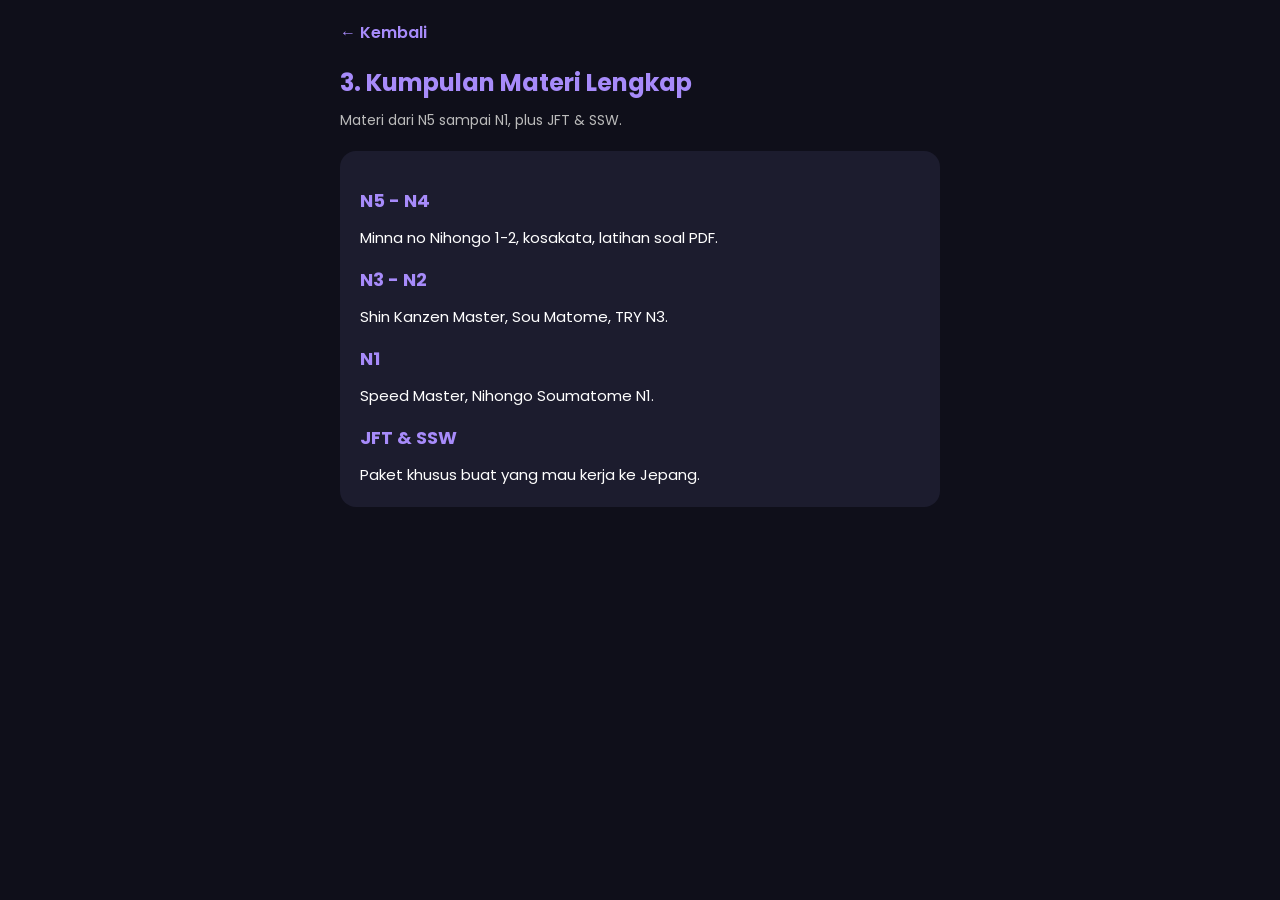
==== materi.html @ 17aa1c59 "Add initial HTML structure for materi page" ====
<!DOCTYPE html><html lang="id"><head><meta charset="UTF-8"><meta name="viewport" content="width=device-width, initial-scale=1.0"><title>Materi</title><link rel="stylesheet" href="style.css"></head><body><div class="container"><a href="index.html" class="back-btn">← Kembali</a><h1>3. Kumpulan Materi Lengkap</h1><p class="desc">Materi dari N5 sampai N1, plus JFT & SSW.</p><div class="content-box"><h2>N5 - N4</h2><p>Minna no Nihongo 1-2, kosakata, latihan soal PDF.</p><h2>N3 - N2</h2><p>Shin Kanzen Master, Sou Matome, TRY N3.</p><h2>N1</h2><p>Speed Master, Nihongo Soumatome N1.</p><h2>JFT & SSW</h2><p>Paket khusus buat yang mau kerja ke Jepang.</p></div></div></body></html>
---- style.css ----
@import url('https://fonts.googleapis.com/css2?family=Poppins:wght@400;600;700&display=swap');
* { margin:0; padding:0; box-sizing:border-box; font-family:'Poppins',sans-serif; }
body { background:#0f0f1a; color:#fff; display:flex; justify-content:center; padding:20px; min-height:100vh; }
.container { max-width:600px; width:100%; }
.back-btn { display:inline-block; margin-bottom:20px; color:#a78bfa; text-decoration:none; font-weight:600; }
h1 { font-size:24px; margin-bottom:10px; color:#a78bfa; }
.desc { color:#bbb; margin-bottom:20px; font-size:14px; }
.content-box { background:#1c1c2e; border-radius:16px; padding:20px; margin-bottom:20px; line-height:1.7; font-size:15px; }
.menu-btn { display:flex; justify-content:space-between; align-items:center; background:#1c1c2e; padding:18px; border-radius:14px; margin-bottom:12px; text-decoration:none; color:#fff; font-weight:600; transition:0.2s; }
.menu-btn:hover { background:#2a2a4a; transform:translateY(-2px); }
.menu-btn span { color:#a78bfa; }
.btn-discord { display:block; text-align:center; background:#5865F2; color:#fff; padding:15px; border-radius:12px; text-decoration:none; font-weight:700; margin-top:10px; }
.profile { width:120px; height:120px; border-radius:50%; object-fit:cover; display:block; margin:0 auto 15px auto; border:3px solid #a78bfa; }
h2 { color:#a78bfa; margin:15px 0 8px 0; font-size:18px; }
ul { margin-left:20px; }
li { margin-bottom:6px; }
a { color:#a78bfa; }
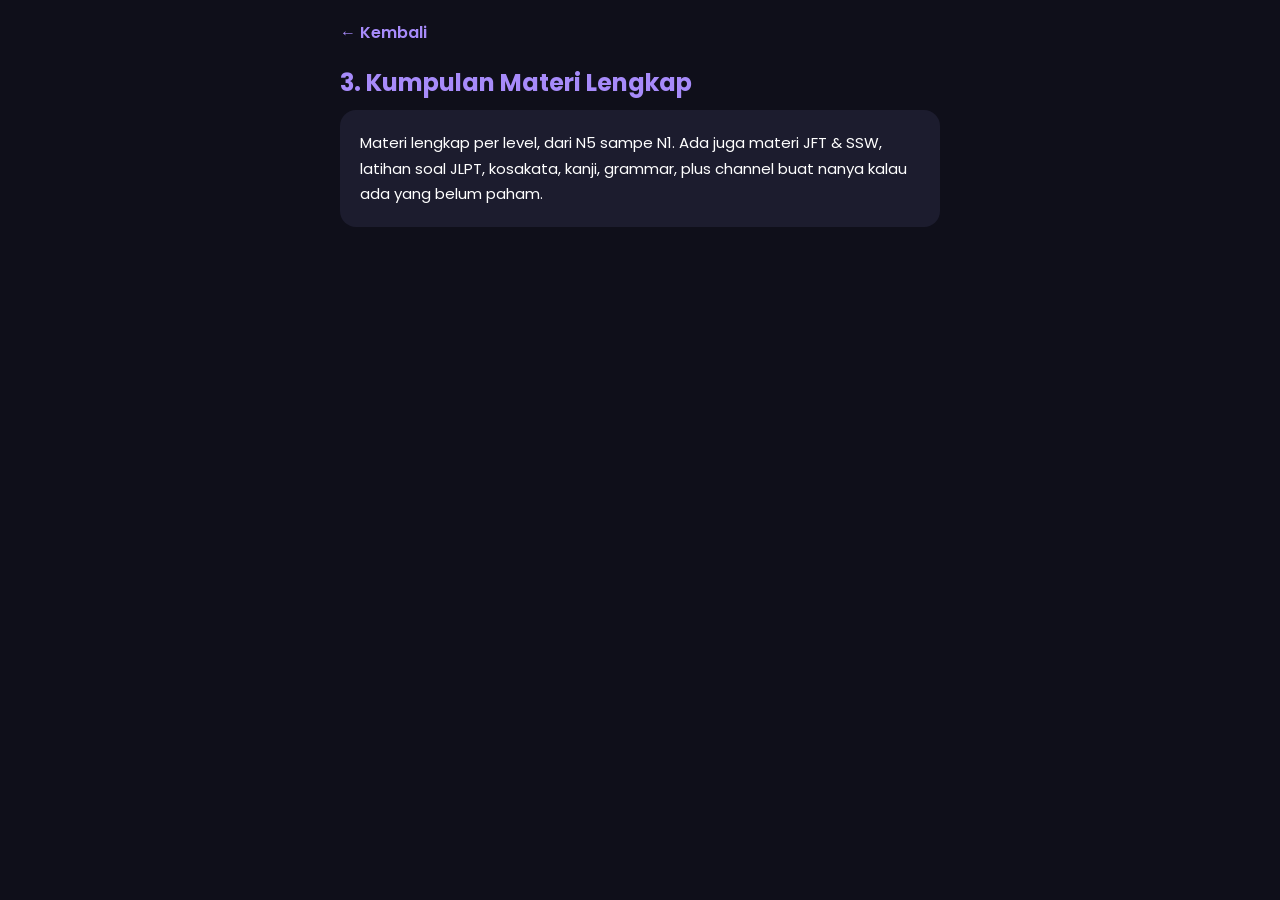
==== commit b5e6fe41: "Revise materi.html for improved content clarity Updated the content and structure of the materi.html" ====
--- a/materi.html
+++ b/materi.html
@@ -1 +1,18 @@
-<!DOCTYPE html><html lang="id"><head><meta charset="UTF-8"><meta name="viewport" content="width=device-width, initial-scale=1.0"><title>Materi</title><link rel="stylesheet" href="style.css"></head><body><div class="container"><a href="index.html" class="back-btn">← Kembali</a><h1>3. Kumpulan Materi Lengkap</h1><p class="desc">Materi dari N5 sampai N1, plus JFT & SSW.</p><div class="content-box"><h2>N5 - N4</h2><p>Minna no Nihongo 1-2, kosakata, latihan soal PDF.</p><h2>N3 - N2</h2><p>Shin Kanzen Master, Sou Matome, TRY N3.</p><h2>N1</h2><p>Speed Master, Nihongo Soumatome N1.</p><h2>JFT & SSW</h2><p>Paket khusus buat yang mau kerja ke Jepang.</p></div></div></body></html>
+<!DOCTYPE html>
+<html lang="id">
+<head>
+<meta charset="UTF-8">
+<meta name="viewport" content="width=device-width, initial-scale=1.0">
+<title>Kumpulan Materi Lengkap</title>
+<link rel="stylesheet" href="style.css">
+</head>
+<body>
+<div class="container">
+  <a href="index.html" class="back-btn">← Kembali</a>
+  <h1>3. Kumpulan Materi Lengkap</h1>
+  <div class="content-box">
+    Materi lengkap per level, dari N5 sampe N1. Ada juga materi JFT & SSW, latihan soal JLPT, kosakata, kanji, grammar, plus channel buat nanya kalau ada yang belum paham.
+  </div>
+</div>
+</body>
+</html>
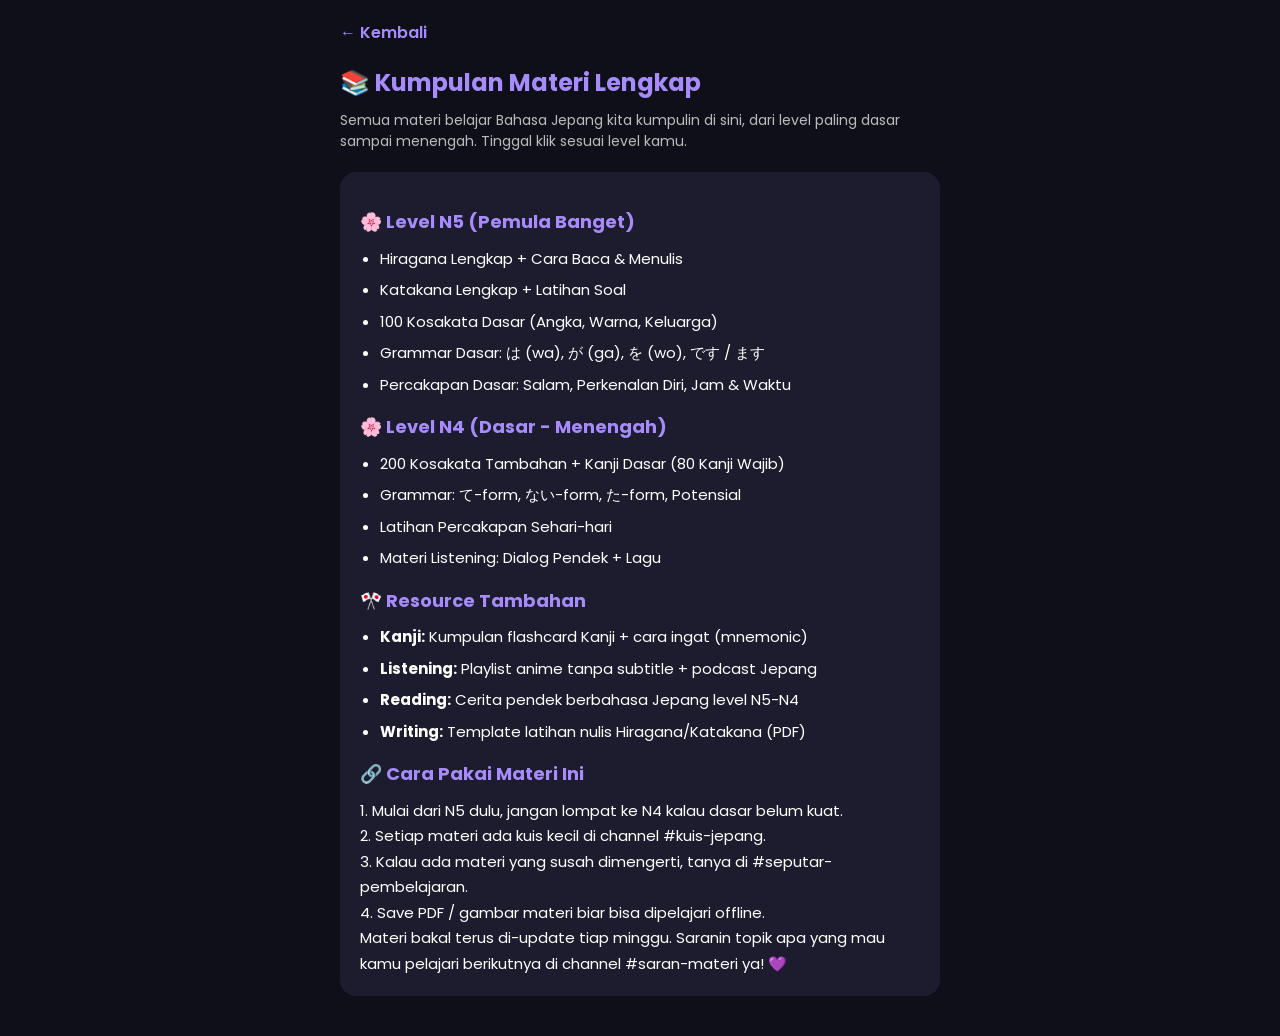
==== commit ef5b86bf: "Update materi.html" ====
--- a/materi.html
+++ b/materi.html
@@ -1,18 +1,53 @@
 <!DOCTYPE html>
 <html lang="id">
 <head>
-<meta charset="UTF-8">
-<meta name="viewport" content="width=device-width, initial-scale=1.0">
-<title>Kumpulan Materi Lengkap</title>
-<link rel="stylesheet" href="style.css">
+  <meta charset="UTF-8">
+  <meta name="viewport" content="width=device-width, initial-scale=1.0">
+  <title>Kumpulan Materi Lengkap - Shadow Garden</title>
+  <link rel="stylesheet" href="style.css">
 </head>
 <body>
-<div class="container">
-  <a href="index.html" class="back-btn">← Kembali</a>
-  <h1>3. Kumpulan Materi Lengkap</h1>
-  <div class="content-box">
-    Materi lengkap per level, dari N5 sampe N1. Ada juga materi JFT & SSW, latihan soal JLPT, kosakata, kanji, grammar, plus channel buat nanya kalau ada yang belum paham.
+  <div class="container">
+    <a href="index.html" class="back-btn">← Kembali</a>
+    <h1>📚 Kumpulan Materi Lengkap</h1>
+    <p class="desc">
+      Semua materi belajar Bahasa Jepang kita kumpulin di sini, dari level paling dasar sampai menengah. Tinggal klik sesuai level kamu.
+    </p>
+
+    <div class="content-box">
+      <h2>🌸 Level N5 (Pemula Banget)</h2>
+      <ul>
+        <li>Hiragana Lengkap + Cara Baca & Menulis</li>
+        <li>Katakana Lengkap + Latihan Soal</li>
+        <li>100 Kosakata Dasar (Angka, Warna, Keluarga)</li>
+        <li>Grammar Dasar: は (wa), が (ga), を (wo), です / ます</li>
+        <li>Percakapan Dasar: Salam, Perkenalan Diri, Jam & Waktu</li>
+      </ul>
+
+      <h2>🌸 Level N4 (Dasar - Menengah)</h2>
+      <ul>
+        <li>200 Kosakata Tambahan + Kanji Dasar (80 Kanji Wajib)</li>
+        <li>Grammar: て-form, ない-form, た-form, Potensial</li>
+        <li>Latihan Percakapan Sehari-hari</li>
+        <li>Materi Listening: Dialog Pendek + Lagu</li>
+      </ul>
+
+      <h2>🎌 Resource Tambahan</h2>
+      <ul>
+        <li><b>Kanji:</b> Kumpulan flashcard Kanji + cara ingat (mnemonic)</li>
+        <li><b>Listening:</b> Playlist anime tanpa subtitle + podcast Jepang</li>
+        <li><b>Reading:</b> Cerita pendek berbahasa Jepang level N5-N4</li>
+        <li><b>Writing:</b> Template latihan nulis Hiragana/Katakana (PDF)</li>
+      </ul>
+
+      <h2>🔗 Cara Pakai Materi Ini</h2>
+      <p>1. Mulai dari N5 dulu, jangan lompat ke N4 kalau dasar belum kuat.<br>
+      2. Setiap materi ada kuis kecil di channel #kuis-jepang.<br>
+      3. Kalau ada materi yang susah dimengerti, tanya di #seputar-pembelajaran.<br>
+      4. Save PDF / gambar materi biar bisa dipelajari offline.</p>
+
+      <p>Materi bakal terus di-update tiap minggu. Saranin topik apa yang mau kamu pelajari berikutnya di channel #saran-materi ya! 💜</p>
+    </div>
   </div>
-</div>
 </body>
-</html>
+    </html>
--- a/style.css
+++ b/style.css
@@ -15,3 +15,69 @@
 ul { margin-left:20px; }
 li { margin-bottom:6px; }
 a { color:#a78bfa; }
+.credit {
+  text-align:center;
+  font-size:12px;
+  color:#94a3b8;
+  margin-top:20px;
+  opacity:0.8;
+.menu-grid {
+  display: grid;
+  grid-template-columns: 1fr 1fr;
+  gap: 12px;
+  margin-top: 20px;
+}
+
+.grid-item {
+  background: rgba(255, 255, 255, 0.06);
+  border: 1px solid rgba(180, 140, 255, 0.25);
+  border-radius: 16px;
+  backdrop-filter: blur(8px);
+  color: white;
+  text-decoration: none;
+  display: flex;
+  flex-direction: column;
+  align-items: center;
+  justify-content: center;
+  text-align: center;
+  padding: 18px 10px;
+  font-size: 13px;
+  font-weight: 600;
+  gap: 8px;
+  transition: all 0.2s ease;
+}
+  .content-box {
+  background: rgba(255,255,255,0.05);
+  border: 1px solid rgba(180,140,255,0.2);
+  border-radius: 16px;
+  padding: 18px;
+  margin-top: 20px;
+  text-align: left;
+  font-size: 14px;
+  line-height: 1.7;
+}
+.content-box h2 {
+  color: #c9a7ff;
+  font-size: 16px;
+  margin-top: 18px;
+}
+.content-box ul {
+  padding-left: 20px;
+}
+.back-btn {
+  display: inline-block;
+  margin-bottom: 15px;
+  color: #c9a7ff;
+  text-decoration: none;
+  font-weight: 600;
+}
+
+.grid-item:hover {
+  background: rgba(147, 100, 255, 0.2);
+  border-color: #a87bff;
+  transform: translateY(-2px);
+}
+
+.grid-item span {
+  display: none;
+}
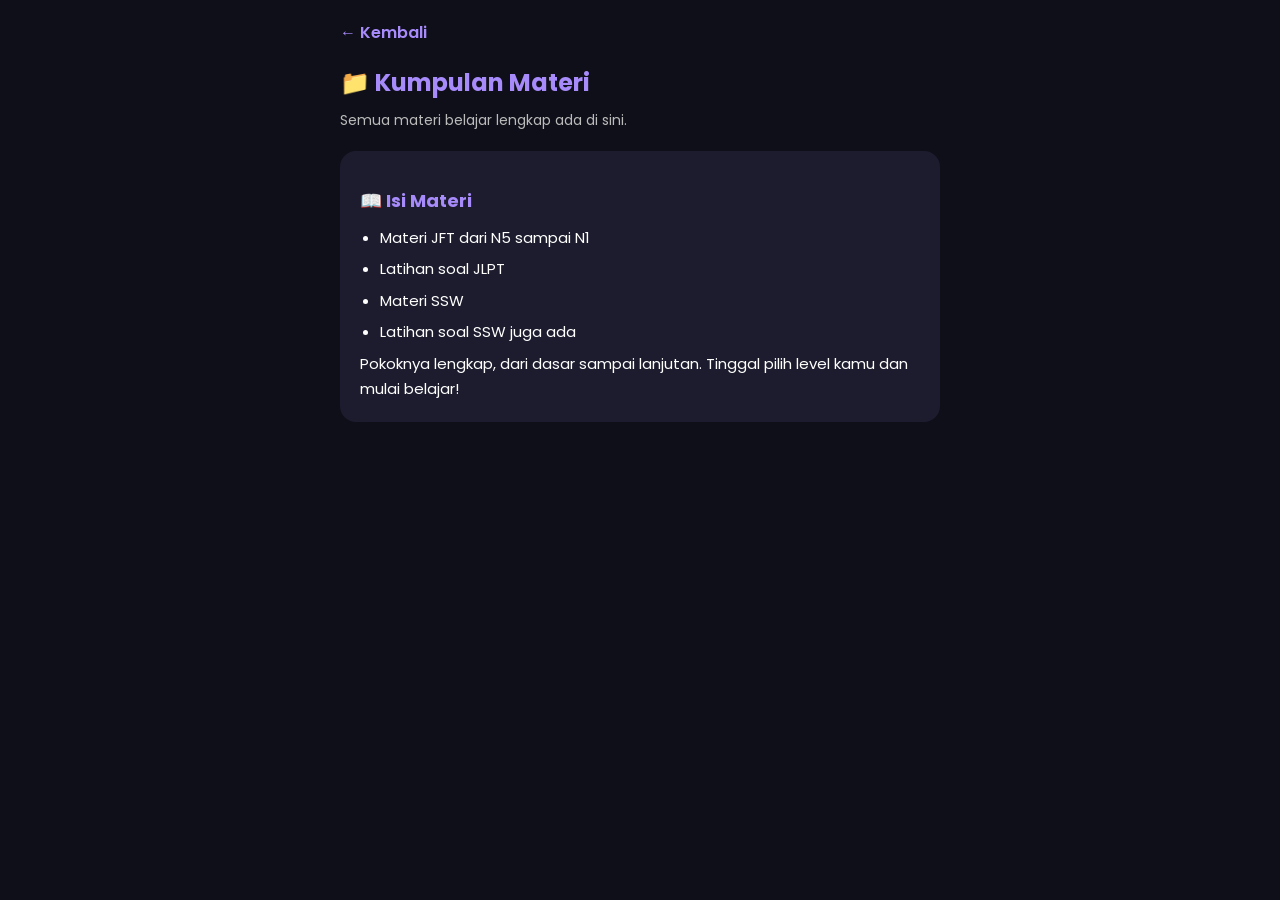
==== commit 1c4ac128: "Update materi.html" ====
--- a/materi.html
+++ b/materi.html
@@ -3,51 +3,27 @@
 <head>
   <meta charset="UTF-8">
   <meta name="viewport" content="width=device-width, initial-scale=1.0">
-  <title>Kumpulan Materi Lengkap - Shadow Garden</title>
+  <title>Kumpulan Materi - Shadow Garden</title>
   <link rel="stylesheet" href="style.css">
 </head>
 <body>
   <div class="container">
     <a href="index.html" class="back-btn">← Kembali</a>
-    <h1>📚 Kumpulan Materi Lengkap</h1>
+    <h1>📁 Kumpulan Materi</h1>
     <p class="desc">
-      Semua materi belajar Bahasa Jepang kita kumpulin di sini, dari level paling dasar sampai menengah. Tinggal klik sesuai level kamu.
+      Semua materi belajar lengkap ada di sini.
     </p>
 
     <div class="content-box">
-      <h2>🌸 Level N5 (Pemula Banget)</h2>
+      <h2>📖 Isi Materi</h2>
       <ul>
-        <li>Hiragana Lengkap + Cara Baca & Menulis</li>
-        <li>Katakana Lengkap + Latihan Soal</li>
-        <li>100 Kosakata Dasar (Angka, Warna, Keluarga)</li>
-        <li>Grammar Dasar: は (wa), が (ga), を (wo), です / ます</li>
-        <li>Percakapan Dasar: Salam, Perkenalan Diri, Jam & Waktu</li>
+        <li>Materi JFT dari N5 sampai N1</li>
+        <li>Latihan soal JLPT</li>
+        <li>Materi SSW</li>
+        <li>Latihan soal SSW juga ada</li>
       </ul>
-
-      <h2>🌸 Level N4 (Dasar - Menengah)</h2>
-      <ul>
-        <li>200 Kosakata Tambahan + Kanji Dasar (80 Kanji Wajib)</li>
-        <li>Grammar: て-form, ない-form, た-form, Potensial</li>
-        <li>Latihan Percakapan Sehari-hari</li>
-        <li>Materi Listening: Dialog Pendek + Lagu</li>
-      </ul>
-
-      <h2>🎌 Resource Tambahan</h2>
-      <ul>
-        <li><b>Kanji:</b> Kumpulan flashcard Kanji + cara ingat (mnemonic)</li>
-        <li><b>Listening:</b> Playlist anime tanpa subtitle + podcast Jepang</li>
-        <li><b>Reading:</b> Cerita pendek berbahasa Jepang level N5-N4</li>
-        <li><b>Writing:</b> Template latihan nulis Hiragana/Katakana (PDF)</li>
-      </ul>
-
-      <h2>🔗 Cara Pakai Materi Ini</h2>
-      <p>1. Mulai dari N5 dulu, jangan lompat ke N4 kalau dasar belum kuat.<br>
-      2. Setiap materi ada kuis kecil di channel #kuis-jepang.<br>
-      3. Kalau ada materi yang susah dimengerti, tanya di #seputar-pembelajaran.<br>
-      4. Save PDF / gambar materi biar bisa dipelajari offline.</p>
-
-      <p>Materi bakal terus di-update tiap minggu. Saranin topik apa yang mau kamu pelajari berikutnya di channel #saran-materi ya! 💜</p>
+      <p>Pokoknya lengkap, dari dasar sampai lanjutan. Tinggal pilih level kamu dan mulai belajar!</p>
     </div>
   </div>
 </body>
-    </html>
+</html>
